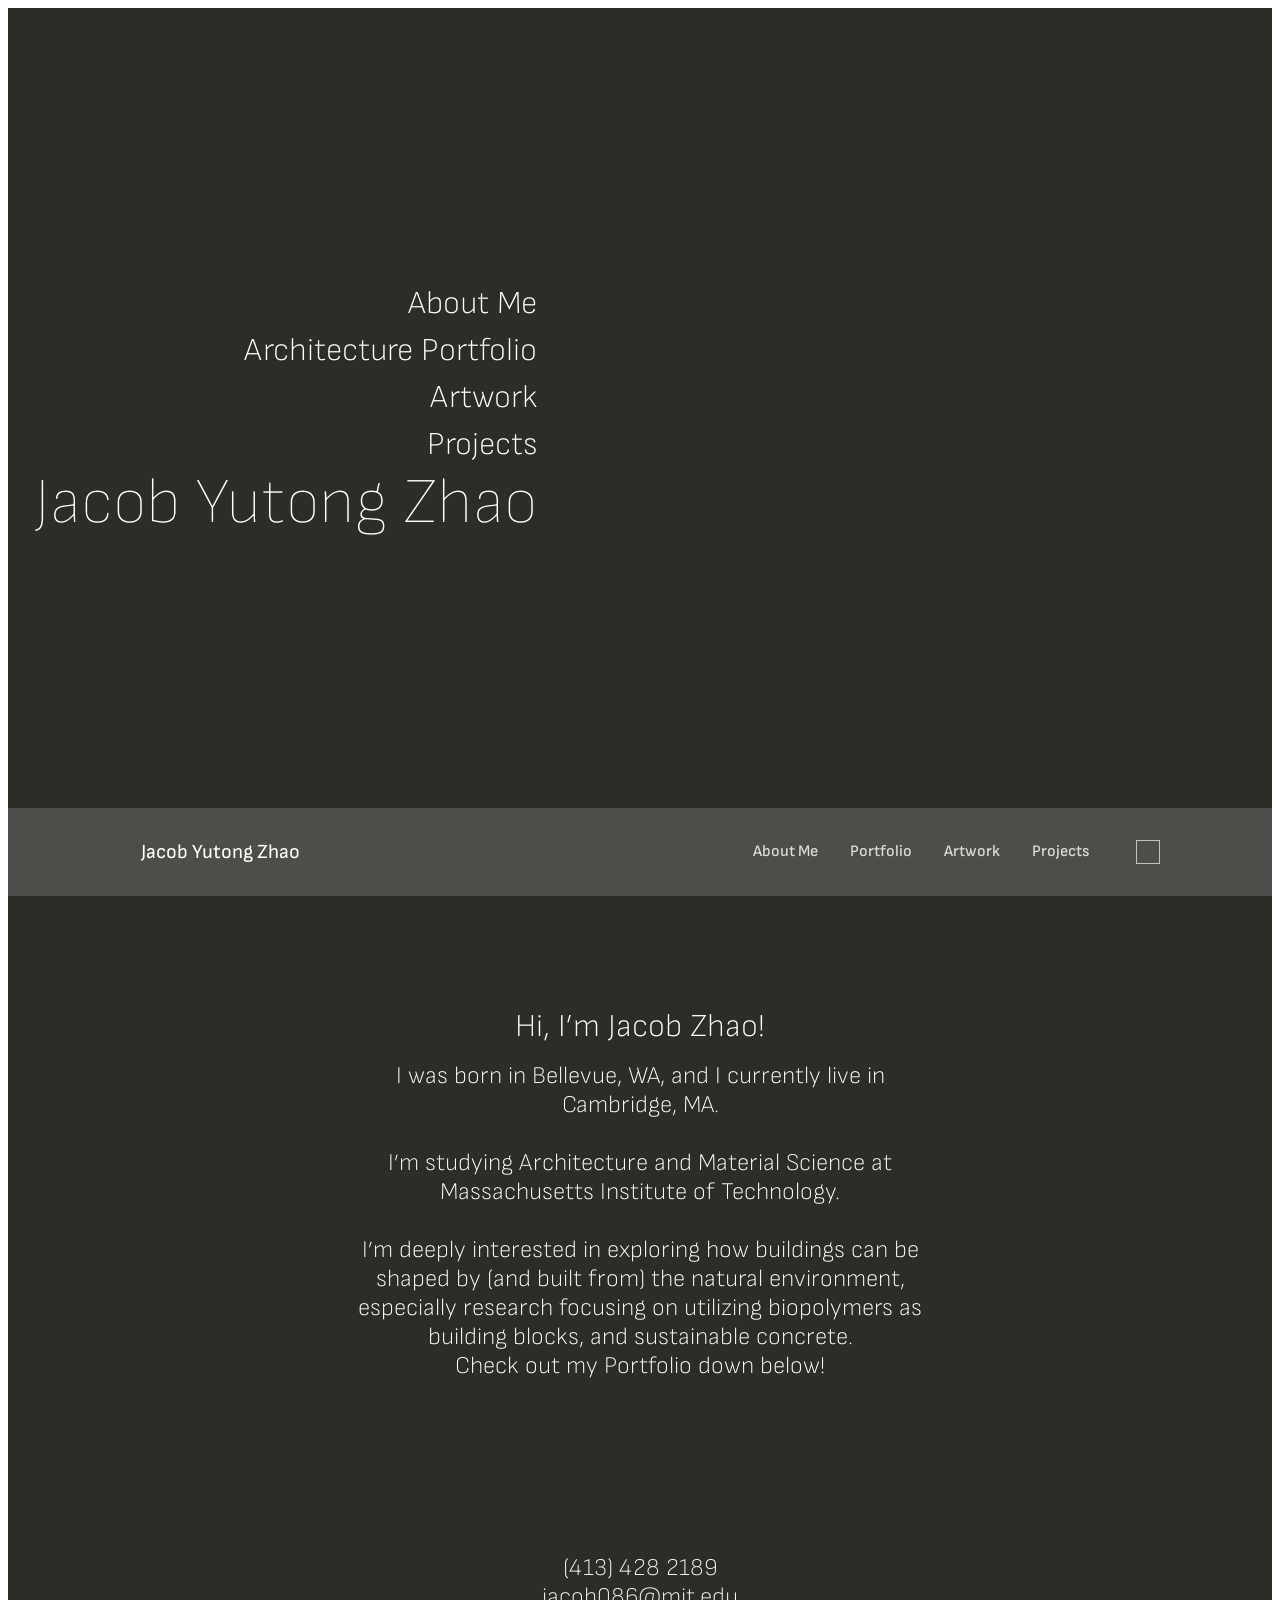
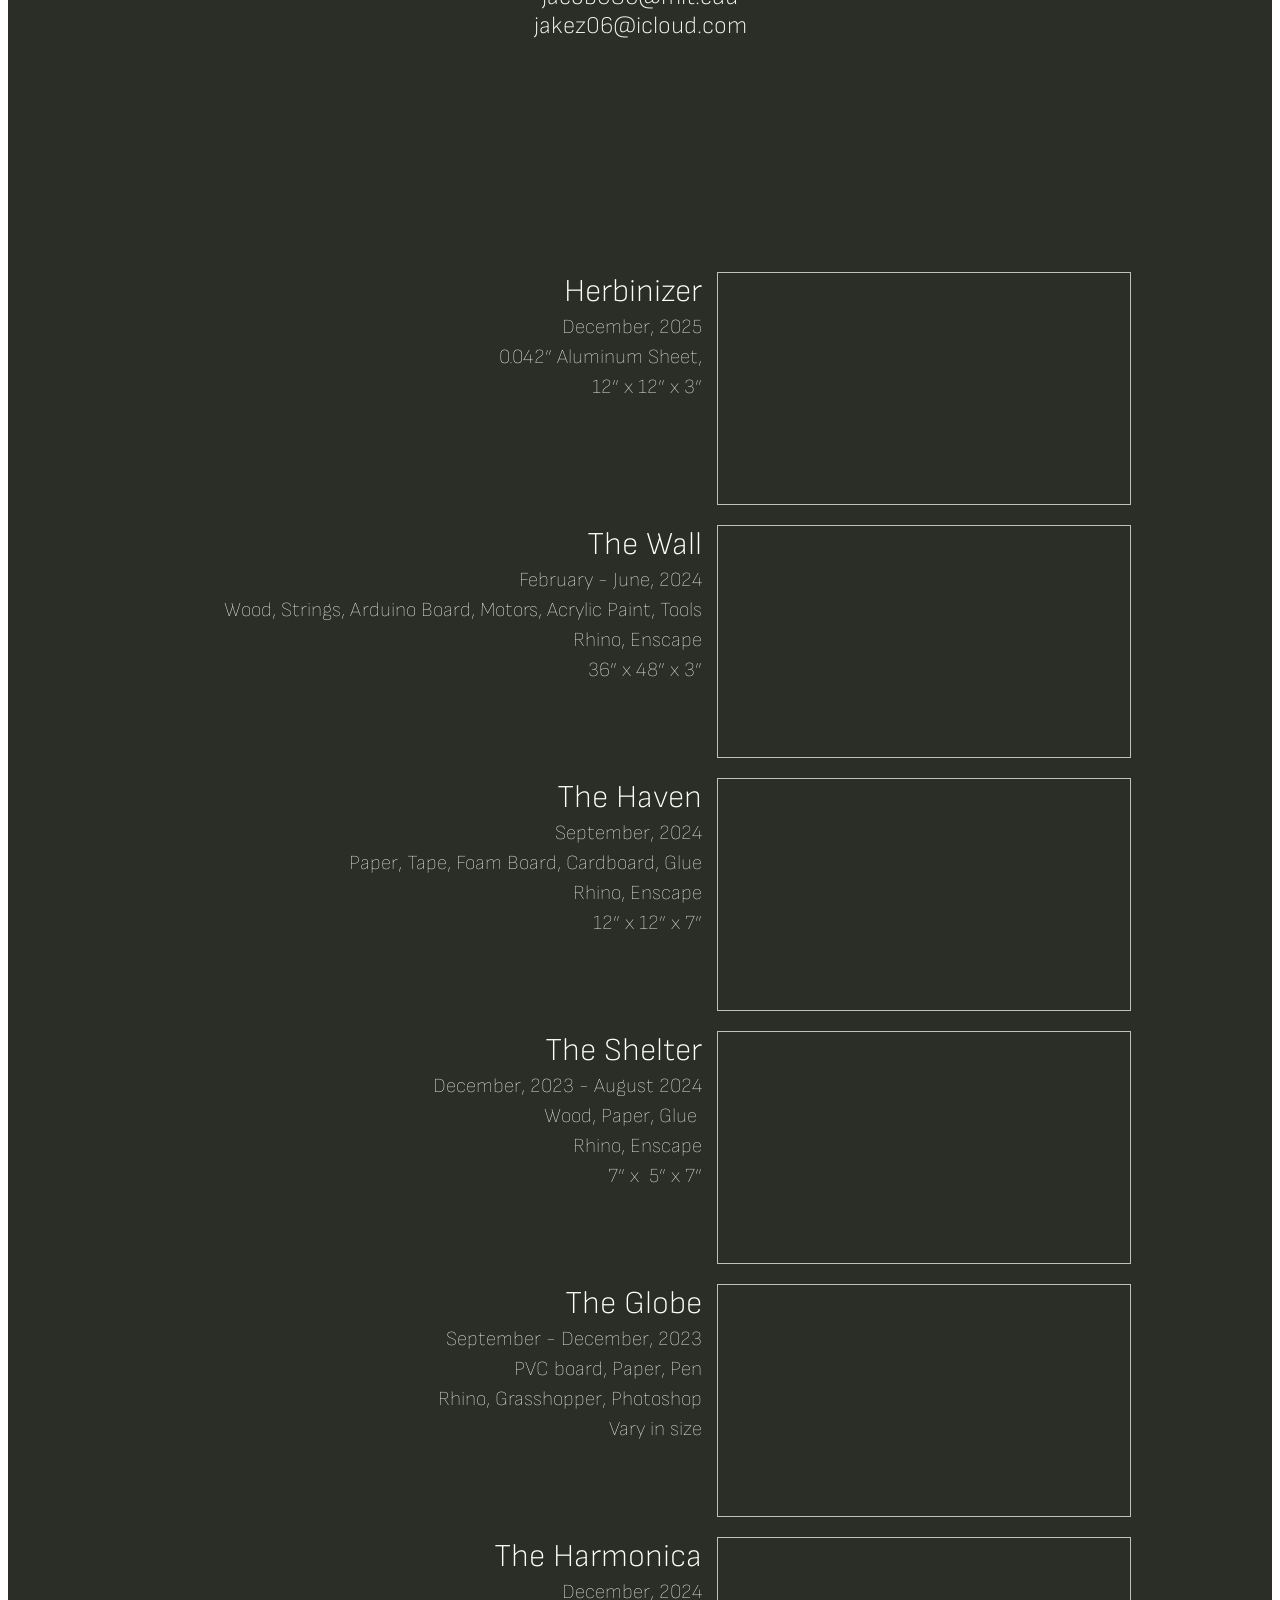
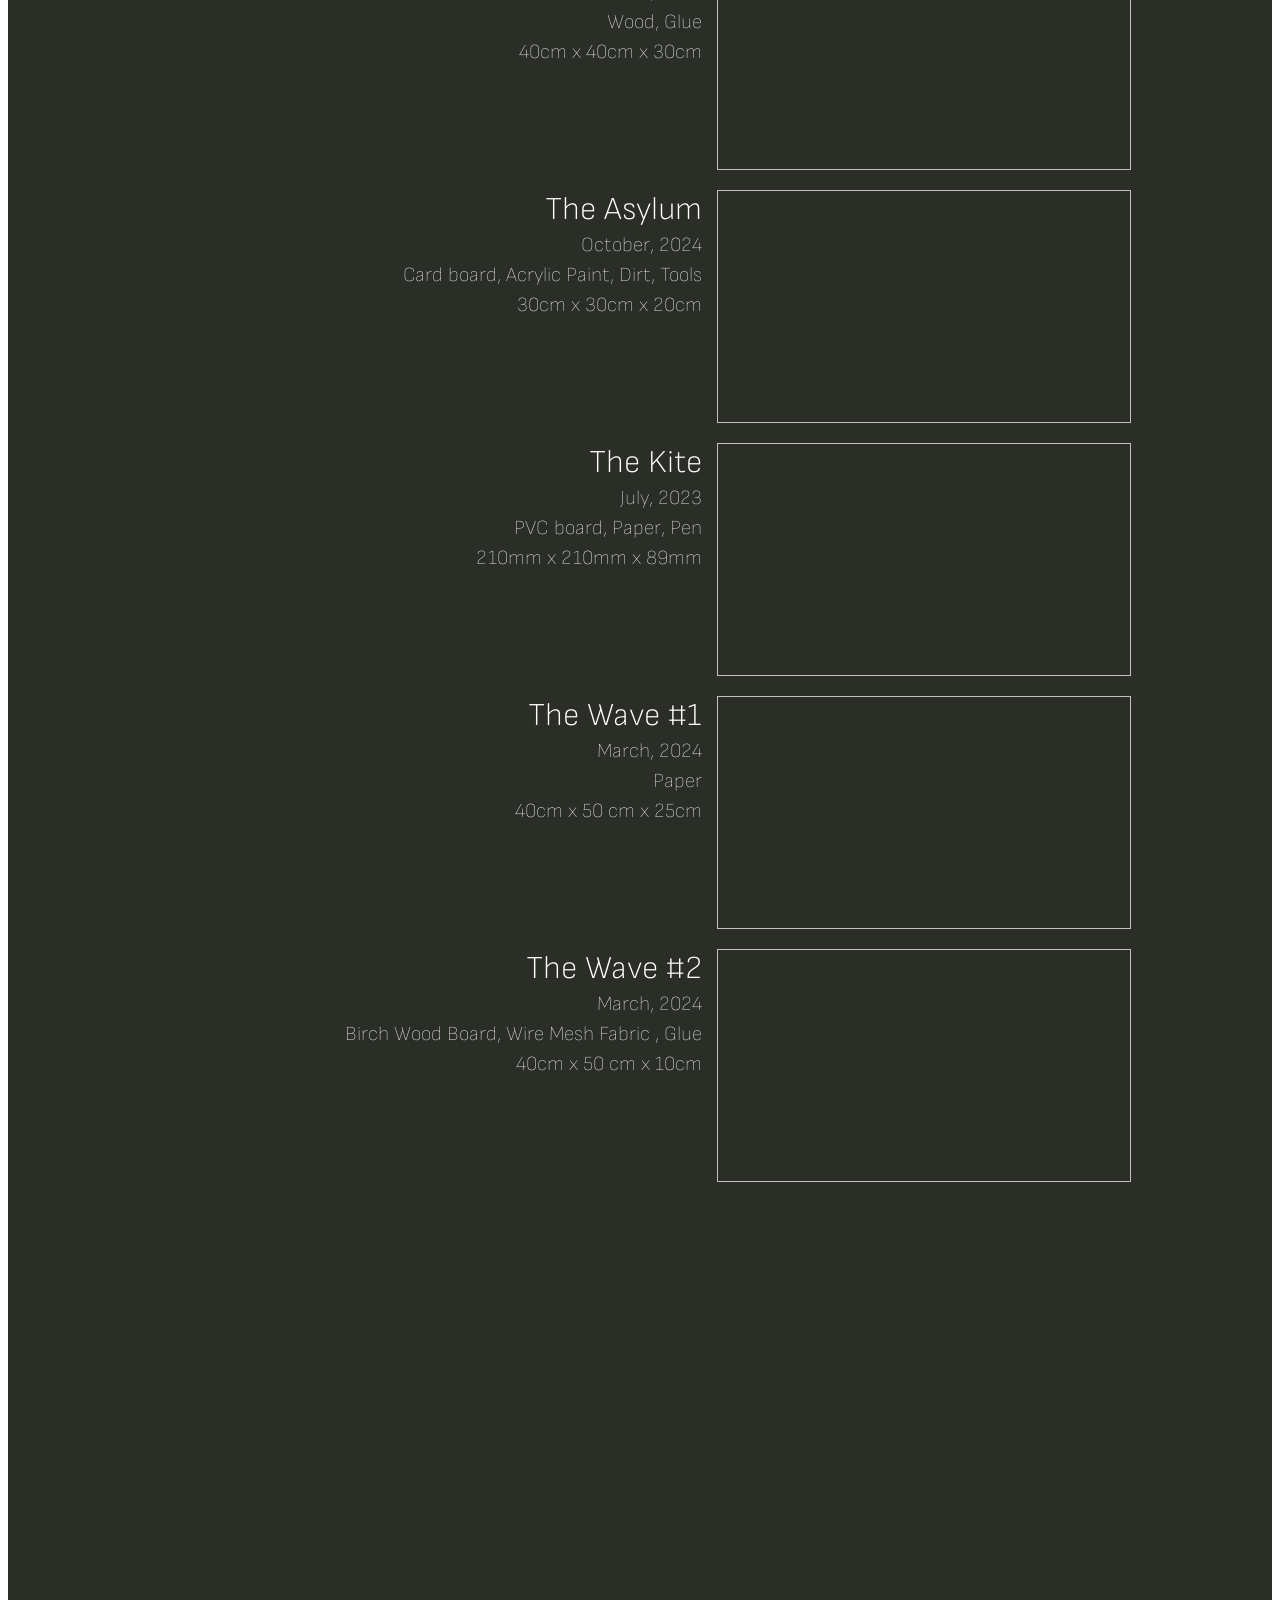
==== Good Stuff/index.html @ 0d8fbf67 "brand new good stuff" ====
<!DOCTYPE html>
<html>
<head>
  <meta charset="utf-8">
  <meta name="viewport" content="initial-scale=1, width=device-width">

  <link rel="preconnect" href="https://fonts.googleapis.com">
  <link rel="preconnect" href="https://fonts.gstatic.com" crossorigin>
  <link href="https://fonts.googleapis.com/css2?family=Sofia+Sans:wght@200;300;400;500;600;700&display=swap" rel="stylesheet">

  <link rel="stylesheet" href="./index.css" />
</head>

<body>
  	
  	<div class="desktop">
    		<div class="home-page" data-scroll-to="homePageContainer">
      			<div class="about-me-parent">
        				<div class="about-me">
          					<div class="architecture-portfolio">About Me</div>
        				</div>
        				<div class="about-me">
          					<div class="architecture-portfolio">Architecture Portfolio</div>
        				</div>
        				<div class="about-me">
          					<div class="architecture-portfolio">Artwork</div>
        				</div>
        				<div class="about-me">
          					<div class="architecture-portfolio">Projects</div>
        				</div>
        				<div class="jacob-yutong-zhao">Jacob Yutong Zhao</div>
      			</div>
      			<img class="cover-sketch-inverted-1-1" alt="">
      			
    		</div>
    		<div class="nav-bar">
      			<div class="logo" id="logoContainer">
        				<img class="tong-logo-2-icon" alt="">
        				
        				<div class="jacob-yutong-zhao2">Jacob Yutong Zhao</div>
      			</div>
      			<div class="nav-parent">
        				<div class="nav">
          					<div class="about-me3" id="aboutMeText">About Me</div>
          					<div class="about-me3" id="portfolioText">Portfolio</div>
          					<div class="about-me3" id="artworkText">Artwork</div>
          					<div class="about-me3" id="projectsText">Projects</div>
        				</div>
        				<div class="social-links">
          					<img class="social-link-1" alt="">
          					
          					<img class="social-link-2" alt="">
          					
        				</div>
      			</div>
    		</div>
    		<div class="about-me4" data-scroll-to="aboutMeContainer">
      			<div class="frame-parent">
        				<div class="hi-im-jacob-zhao-parent">
          					<div class="hi-im-jacob">Hi, I’m Jacob Zhao!</div>
          					<div class="i-was-born">I was born in Bellevue, WA, and I currently live in Cambridge, MA.<br><br>I’m studying Architecture and Material Science at Massachusetts Institute of Technology. <br><br>I’m deeply interested in exploring how buildings can be shaped by (and built from) the natural environment, especially research focusing on utilizing biopolymers as building blocks, and sustainable concrete. <br>Check out my Portfolio down below!</div>
        				</div>
        				<div class="jacob086mitedu-jakez06iclou">(413) 428 2189<br>jacob086@mit.edu<br>jakez06@icloud.com</div>
      			</div>
    		</div>
    		<div class="architecture-portfolio2" data-scroll-to="architecturePortfolioContainer">
      			<div class="frame-group">
        				<div class="frame-container">
          					<div class="herbinizer-parent">
            						<div class="herbinizer">Herbinizer</div>
            						<div class="february-june">December, 2025<br>0.042” Aluminum Sheet, <br>12” x 12” x 3”</div>
          					</div>
          					<img class="open3-icon" alt="">
          					
        				</div>
        				<div class="frame-div">
          					<div class="herbinizer-parent">
            						<div class="herbinizer">The Wall</div>
            						<div class="february-june">February - June, 2024<br>Wood, Strings, Arduino Board, Motors, Acrylic Paint, Tools<br>Rhino, Enscape<br>36” x 48” x 3”</div>
          					</div>
          					<img class="open3-icon" alt="">
          					
        				</div>
        				<div class="frame-container">
          					<div class="herbinizer-parent">
            						<div class="herbinizer">The Haven</div>
            						<div class="february-june">September, 2024<br>Paper, Tape, Foam Board, Cardboard, Glue<br>Rhino, Enscape<br>12” x 12” x 7”</div>
          					</div>
          					<img class="enscape-2024-10-07-19-16-10-ga-icon" alt="">
          					
        				</div>
        				<div class="frame-container">
          					<div class="herbinizer-parent">
            						<div class="herbinizer">The Shelter</div>
            						<div class="december-2023-">December, 2023 - August 2024<br>Wood, Paper, Glue <br>Rhino, Enscape<br>7” x  5” x 7”</div>
          					</div>
          					<img class="enscape-2024-10-07-19-16-10-ga-icon" alt="">
          					
        				</div>
        				<div class="frame-container">
          					<div class="herbinizer-parent">
            						<div class="herbinizer">The Globe</div>
            						<div class="february-june">September - December, 2023<br>PVC board, Paper, Pen<br>Rhino, Grasshopper, Photoshop<br>Vary in size</div>
          					</div>
          					<img class="enscape-2024-10-07-19-16-10-ga-icon" alt="">
          					
        				</div>
        				<div class="frame-container">
          					<div class="herbinizer-parent">
            						<div class="herbinizer">The Harmonica</div>
            						<div class="february-june">December, 2024<br>Wood, Glue<br>40cm x 40cm x 30cm</div>
          					</div>
          					<img class="enscape-2024-10-07-19-16-10-ga-icon" alt="">
          					
        				</div>
        				<div class="frame-container">
          					<div class="herbinizer-parent">
            						<div class="herbinizer">The Asylum</div>
            						<div class="february-june">October, 2024<br>Card board, Acrylic Paint, Dirt, Tools<br>30cm x 30cm x 20cm</div>
          					</div>
          					<img class="enscape-2024-10-07-19-16-10-ga-icon" alt="">
          					
        				</div>
        				<div class="frame-container">
          					<div class="herbinizer-parent">
            						<div class="herbinizer">The Kite</div>
            						<div class="february-june">July, 2023<br>PVC board, Paper, Pen<br>210mm x 210mm x 89mm</div>
          					</div>
          					<img class="enscape-2024-10-07-19-16-10-ga-icon" alt="">
          					
        				</div>
        				<div class="frame-container">
          					<div class="frame-wrapper">
            						<div class="herbinizer-parent">
              							<div class="herbinizer">The Wave #1</div>
              							<div class="february-june">March, 2024<br>Paper<br>40cm x 50 cm x 25cm</div>
            						</div>
          					</div>
          					<img class="enscape-2024-10-07-19-16-10-ga-icon" alt="">
          					
        				</div>
        				<div class="frame-container">
          					<div class="herbinizer-parent">
            						<div class="herbinizer">The Wave #2</div>
            						<div class="february-june">March, 2024<br>Birch Wood Board, Wire Mesh Fabric , Glue<br>40cm x 50 cm x 10cm</div>
          					</div>
          					<img class="enscape-2024-10-07-19-16-10-ga-icon" alt="">
          					
        				</div>
      			</div>
    		</div>
    		<div class="artwork4" data-scroll-to="artworkContainer">
      			<div class="parent">
        				<img class="icon3" alt="">
        				
        				<img class="icon4" alt="">
        				
        				<img class="icon5" alt="">
        				
        				<img class="icon6" alt="">
        				
        				<img class="icon7" alt="">
        				
        				<img class="icon8" alt="">
        				
        				<img class="icon9" alt="">
        				
        				<img class="icon10" alt="">
        				
        				<img class="icon11" alt="">
        				
        				<img class="icon9" alt="">
        				
        				<img class="icon13" alt="">
        				
        				<img class="icon14" alt="">
        				
        				<img class="icon15" alt="">
        				
        				<img class="icon9" alt="">
        				
        				<img class="icon9" alt="">
        				
        				<img class="icon18" alt="">
        				
      			</div>
    		</div>
    		<div class="projects4" data-scroll-to="projects">
    		</div>
  	</div>
  	
  	
  	
  	
  	<script>
    		var logoContainer = document.getElementById("logoContainer");
    		if(logoContainer) {
      			logoContainer.addEventListener("click", function () {
        				var anchor = document.querySelector("[data-scroll-to='homePageContainer']");
        				if(anchor) {
          					anchor.scrollIntoView({"block":"start","behavior":"smooth"})
        				}
      			});
    		}
    		
    		
    		var aboutMeText = document.getElementById("aboutMeText");
    		if(aboutMeText) {
      			aboutMeText.addEventListener("click", function () {
        				var anchor = document.querySelector("[data-scroll-to='aboutMeContainer']");
        				if(anchor) {
          					anchor.scrollIntoView({"block":"start","behavior":"smooth"})
        				}
      			});
    		}
    		
    		
    		var portfolioText = document.getElementById("portfolioText");
    		if(portfolioText) {
      			portfolioText.addEventListener("click", function () {
        				var anchor = document.querySelector("[data-scroll-to='architecturePortfolioContainer']");
        				if(anchor) {
          					anchor.scrollIntoView({"block":"start","behavior":"smooth"})
        				}
      			});
    		}
    		
    		
    		var artworkText = document.getElementById("artworkText");
    		if(artworkText) {
      			artworkText.addEventListener("click", function () {
        				var anchor = document.querySelector("[data-scroll-to='artworkContainer']");
        				if(anchor) {
          					anchor.scrollIntoView({"block":"start","behavior":"smooth"})
        				}
      			});
    		}
    		
    		
    		var projectsText = document.getElementById("projectsText");
    		if(projectsText) {
      			projectsText.addEventListener("click", function () {
        				var anchor = document.querySelector("[data-scroll-to='projects']");
        				if(anchor) {
          					anchor.scrollIntoView({"block":"start","behavior":"smooth"})
        				}
      			});
    		}
  	</script></body>
</html>
---- Good Stuff/index.css ----
.desktop {
  	width: 100%;
  	position: relative;
  	background-color: #2a2e26;
  	overflow-y: auto;
  	display: flex;
  	flex-direction: column;
  	align-items: flex-start;
  	isolation: isolate;
  	text-align: center;
  	font-size: 32px;
  	color: #fff;
  	font-family: 'Sofia Sans';
}
.home-page {
  	align-self: stretch;
  	height: 800px;
  	overflow: hidden;
  	flex-shrink: 0;
  	display: flex;
  	align-items: center;
  	justify-content: center;
  	gap: 4px;
  	z-index: 5;
  	text-align: right;
}
.about-me-parent {
  	flex: 1;
  	overflow: hidden;
  	display: flex;
  	flex-direction: column;
  	align-items: flex-end;
  	justify-content: flex-end;
  	padding: 40px 20px;
}
.about-me {
  	align-self: stretch;
  	height: 47px;
  	position: relative;
}
.architecture-portfolio {
  	position: absolute;
  	height: 100%;
  	width: 100%;
  	top: 0%;
  	left: 0%;
  	font-weight: 200;
  	display: flex;
  	align-items: flex-end;
  	justify-content: flex-end;
}
.jacob-yutong-zhao {
  	align-self: stretch;
  	position: relative;
  	font-size: 64px;
  	font-weight: 100;
}
.cover-sketch-inverted-1-1 {
  	width: 711px;
  	position: relative;
  	max-height: 100%;
  	object-fit: cover;
}
.nav-bar {
  	align-self: stretch;
  	background-color: #4c4f49;
  	display: flex;
  	align-items: center;
  	justify-content: space-between;
  	padding: 20px 64px;
  	gap: 20px;
  	z-index: 4;
  	font-size: 20px;
}
.logo {
  	display: flex;
  	align-items: center;
  	justify-content: center;
  	padding: 12px 13px;
  	gap: 16px;
  	cursor: pointer;
}
.tong-logo-2-icon {
  	width: 40px;
  	position: relative;
  	max-height: 100%;
  	object-fit: cover;
}
.jacob-yutong-zhao2 {
  	position: relative;
}
.nav-parent {
  	width: 455px;
  	display: flex;
  	align-items: center;
  	justify-content: space-between;
  	gap: 20px;
  	font-size: 16px;
  	color: rgba(255, 255, 255, 0.8);
  	font-family: 'Sofia Sans';
}
.nav {
  	display: flex;
  	align-items: center;
  	gap: 32px;
}
.about-me3 {
  	position: relative;
  	line-height: 145%;
  	font-weight: 500;
  	cursor: pointer;
}
.social-links {
  	display: flex;
  	align-items: center;
  	gap: 24px;
}
.social-link-1 {
  	height: 24px;
  	width: 24px;
  	position: relative;
}
.social-link-2 {
  	width: 24px;
  	position: relative;
  	max-height: 100%;
}
.about-me4 {
  	align-self: stretch;
  	overflow: hidden;
  	flex-shrink: 0;
  	display: flex;
  	align-items: flex-start;
  	justify-content: center;
  	padding: 96px 0px;
  	box-sizing: border-box;
  	min-height: 800px;
  	z-index: 3;
}
.frame-parent {
  	flex: 1;
  	overflow: hidden;
  	display: flex;
  	flex-direction: column;
  	align-items: center;
  	justify-content: center;
  	padding: 20px;
  	box-sizing: border-box;
  	gap: 82px;
  	max-width: 100%;
}
.hi-im-jacob-zhao-parent {
  	width: 600px;
  	height: 459px;
  	position: relative;
}
.hi-im-jacob {
  	position: absolute;
  	top: 0px;
  	left: 0px;
  	font-weight: 200;
  	display: flex;
  	align-items: center;
  	justify-content: center;
  	width: 600px;
  	height: 29px;
}
.i-was-born {
  	position: absolute;
  	top: 49px;
  	left: 0px;
  	font-size: 24px;
  	font-weight: 200;
  	display: flex;
  	align-items: center;
  	justify-content: center;
  	width: 600px;
}
.jacob086mitedu-jakez06iclou {
  	align-self: stretch;
  	position: relative;
  	font-size: 24px;
  	font-weight: 200;
  	color: #f5f5f5;
}
.architecture-portfolio2 {
  	width: 1280px;
  	background-color: #2a2e26;
  	overflow: hidden;
  	flex-shrink: 0;
  	display: flex;
  	flex-direction: column;
  	align-items: center;
  	justify-content: center;
  	padding: 96px 64px;
  	box-sizing: border-box;
  	min-height: 800px;
  	z-index: 2;
}
.frame-group {
  	width: 966px;
  	display: flex;
  	flex-direction: column;
  	align-items: center;
  	padding: 20px 0px;
  	box-sizing: border-box;
  	gap: 20px;
}
.frame-container {
  	align-self: stretch;
  	height: 233px;
  	display: flex;
  	align-items: flex-start;
  	justify-content: flex-end;
  	gap: 15px;
}
.herbinizer-parent {
  	display: flex;
  	flex-direction: column;
  	align-items: flex-end;
  	gap: 1px;
}
.herbinizer {
  	position: relative;
  	font-weight: 200;
}
.frame-div {
  	width: 966px;
  	height: 233px;
  	display: flex;
  	align-items: flex-start;
  	justify-content: flex-end;
  	gap: 15px;
}
.february-june {
  	position: relative;
  	font-size: 20px;
  	line-height: 30px;
  	font-weight: 100;
  	text-align: right;
}
.open3-icon {
  	align-self: stretch;
  	width: 414px;
  	position: relative;
  	max-height: 100%;
  	object-fit: cover;
}
.enscape-2024-10-07-19-16-10-ga-icon {
  	align-self: stretch;
  	width: 414.2px;
  	position: relative;
  	max-height: 100%;
  	object-fit: cover;
}
.december-2023- {
  	position: relative;
  	font-size: 20px;
  	line-height: 30px;
  	font-weight: 100;
  	white-space: pre-wrap;
  	text-align: right;
}
.frame-wrapper {
  	display: flex;
  	flex-direction: column;
  	align-items: flex-end;
}
.artwork4 {
  	align-self: stretch;
  	overflow: hidden;
  	flex-shrink: 0;
  	display: flex;
  	flex-direction: column;
  	align-items: center;
  	padding: 96px 0px;
  	box-sizing: border-box;
  	min-height: 800px;
  	z-index: 1;
}
.parent {
  	width: 100%;
  	display: flex;
  	align-items: center;
  	justify-content: space-between;
  	flex-wrap: wrap;
  	align-content: center;
  	padding: 20px;
  	box-sizing: border-box;
  	gap: 20px;
  	max-width: 100%;
}
.icon3 {
  	width: 268.8px;
  	position: relative;
  	max-height: 100%;
  	object-fit: cover;
}
.icon4 {
  	width: 284px;
  	position: relative;
  	max-height: 100%;
  	object-fit: cover;
}
.icon5 {
  	width: 276.6px;
  	position: relative;
  	max-height: 100%;
  	object-fit: cover;
}
.icon6 {
  	width: 549.1px;
  	position: relative;
  	max-height: 100%;
  	object-fit: cover;
}
.icon7 {
  	width: 267.1px;
  	position: relative;
  	max-height: 100%;
  	object-fit: cover;
}
.icon8 {
  	width: 279.4px;
  	position: relative;
  	max-height: 100%;
  	object-fit: cover;
}
.icon9 {
  	width: 546.6px;
  	position: relative;
  	max-height: 100%;
  	object-fit: cover;
}
.icon10 {
  	width: 532px;
  	position: relative;
  	max-height: 100%;
  	object-fit: cover;
}
.icon11 {
  	width: 564.3px;
  	position: relative;
  	max-height: 100%;
  	object-fit: cover;
}
.icon13 {
  	width: 273.2px;
  	position: relative;
  	max-height: 100%;
  	object-fit: cover;
}
.icon14 {
  	width: 277px;
  	position: relative;
  	max-height: 100%;
  	object-fit: cover;
}
.icon15 {
  	width: 569.6px;
  	position: relative;
  	max-height: 100%;
  	object-fit: cover;
  	opacity: 0.1;
}
.icon18 {
  	width: 276.5px;
  	position: relative;
  	max-height: 100%;
  	object-fit: cover;
}
.projects4 {
  	align-self: stretch;
  	height: 800px;
  	overflow: hidden;
  	flex-shrink: 0;
  	display: flex;
  	flex-direction: column;
  	align-items: center;
  	justify-content: center;
  	padding: 96px 0px;
  	box-sizing: border-box;
  	min-height: 800px;
  	z-index: 0;
}
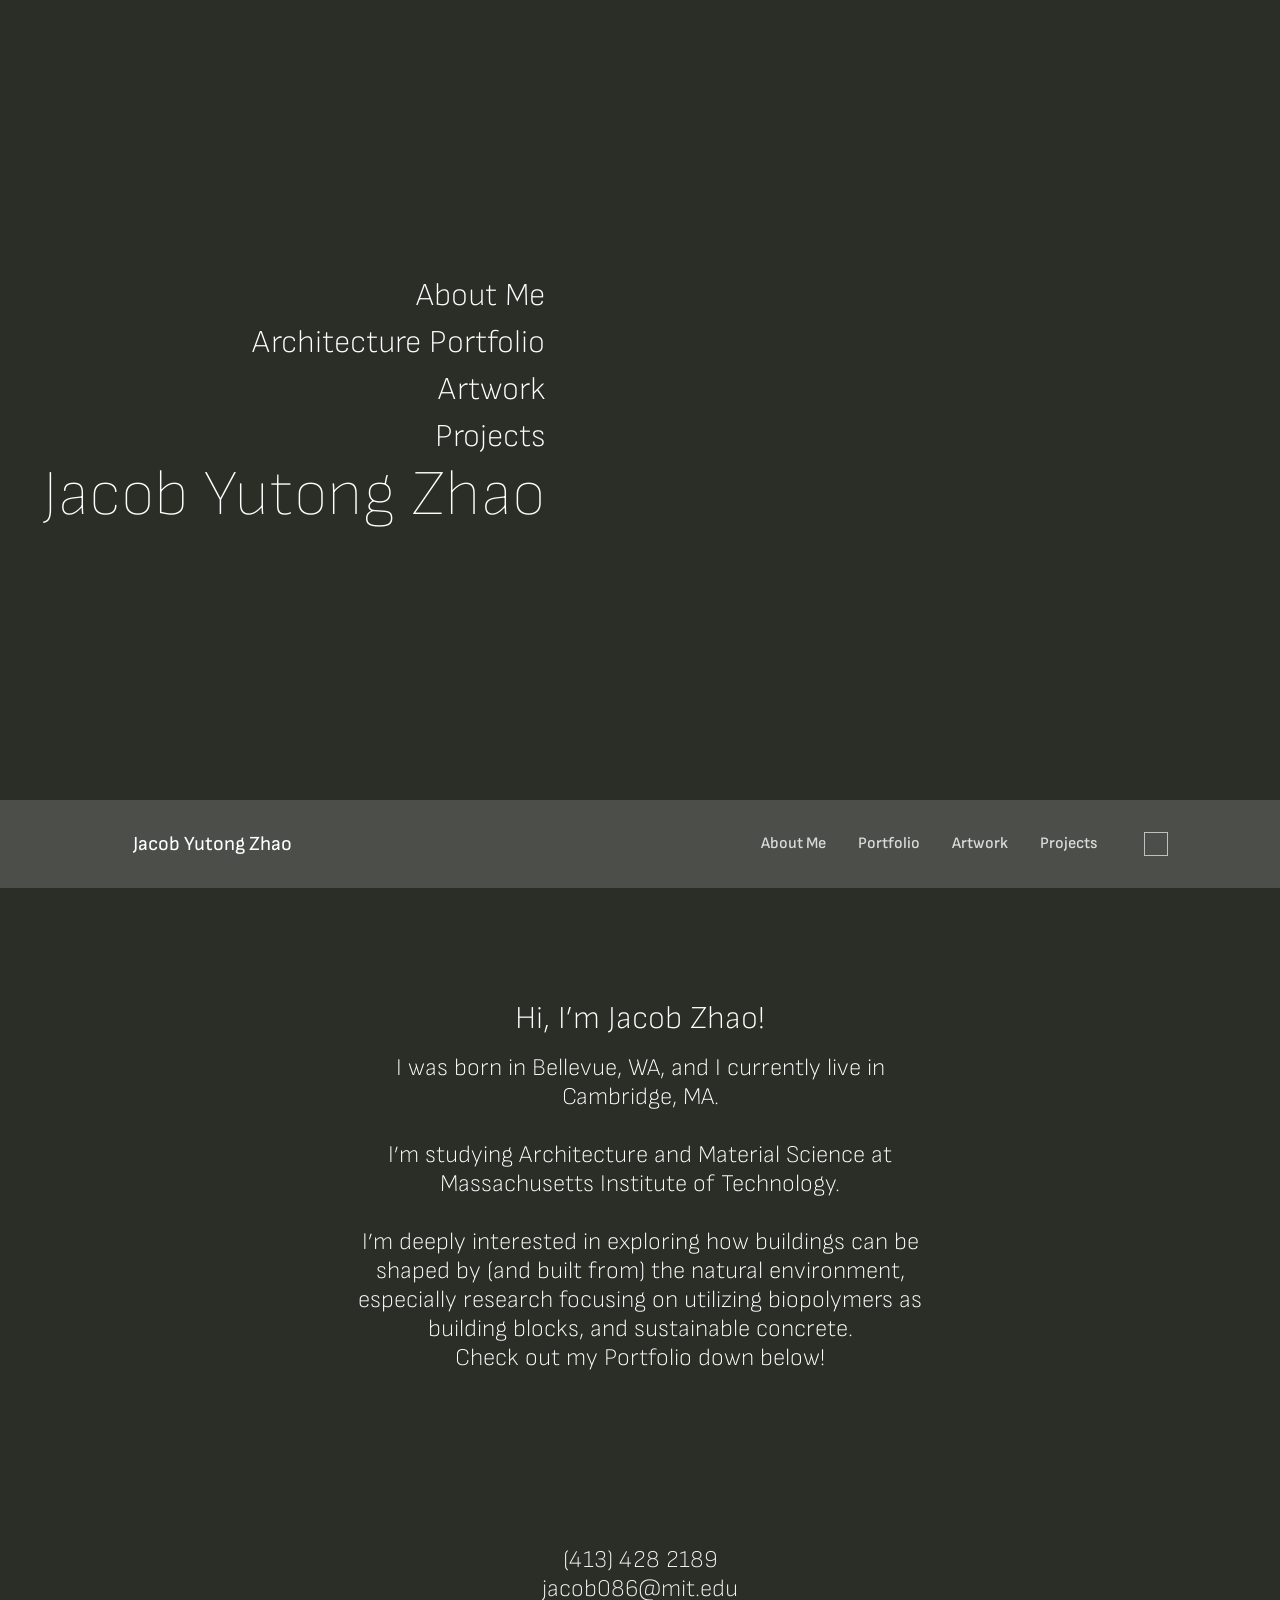
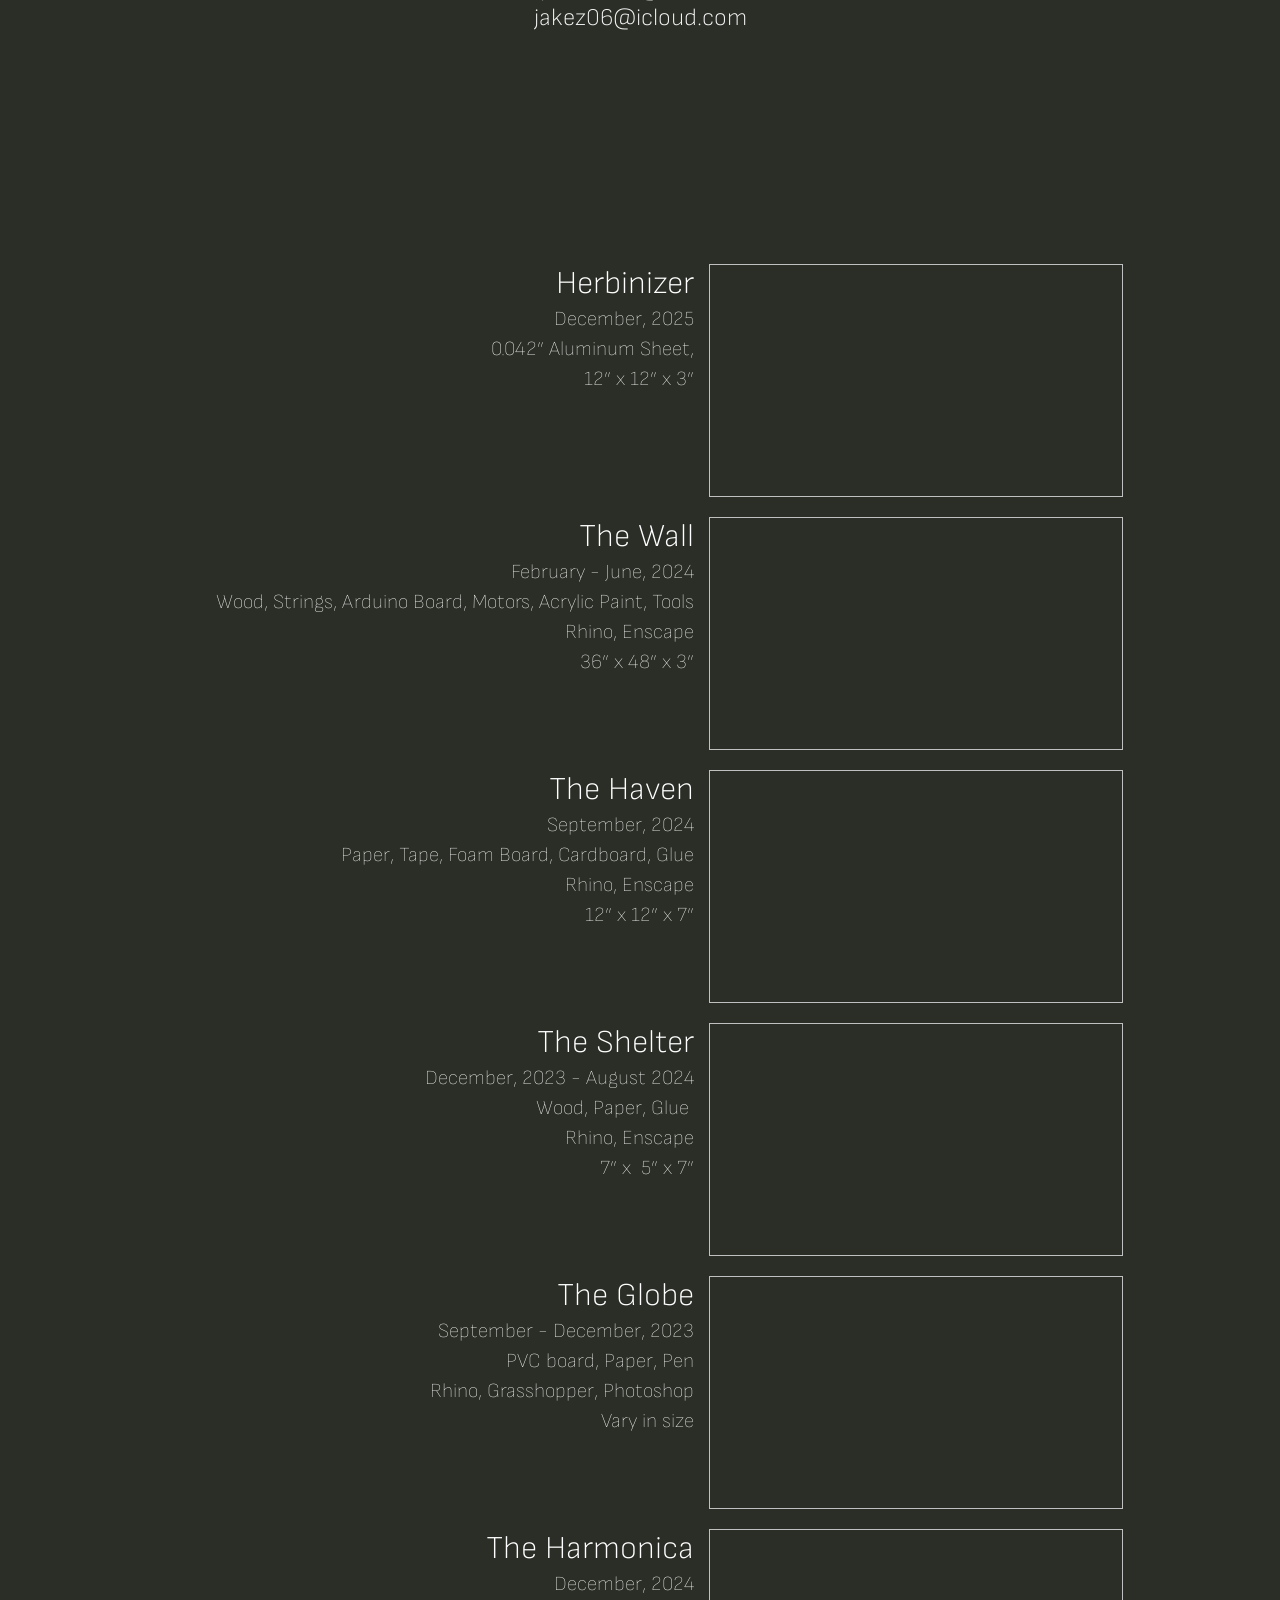
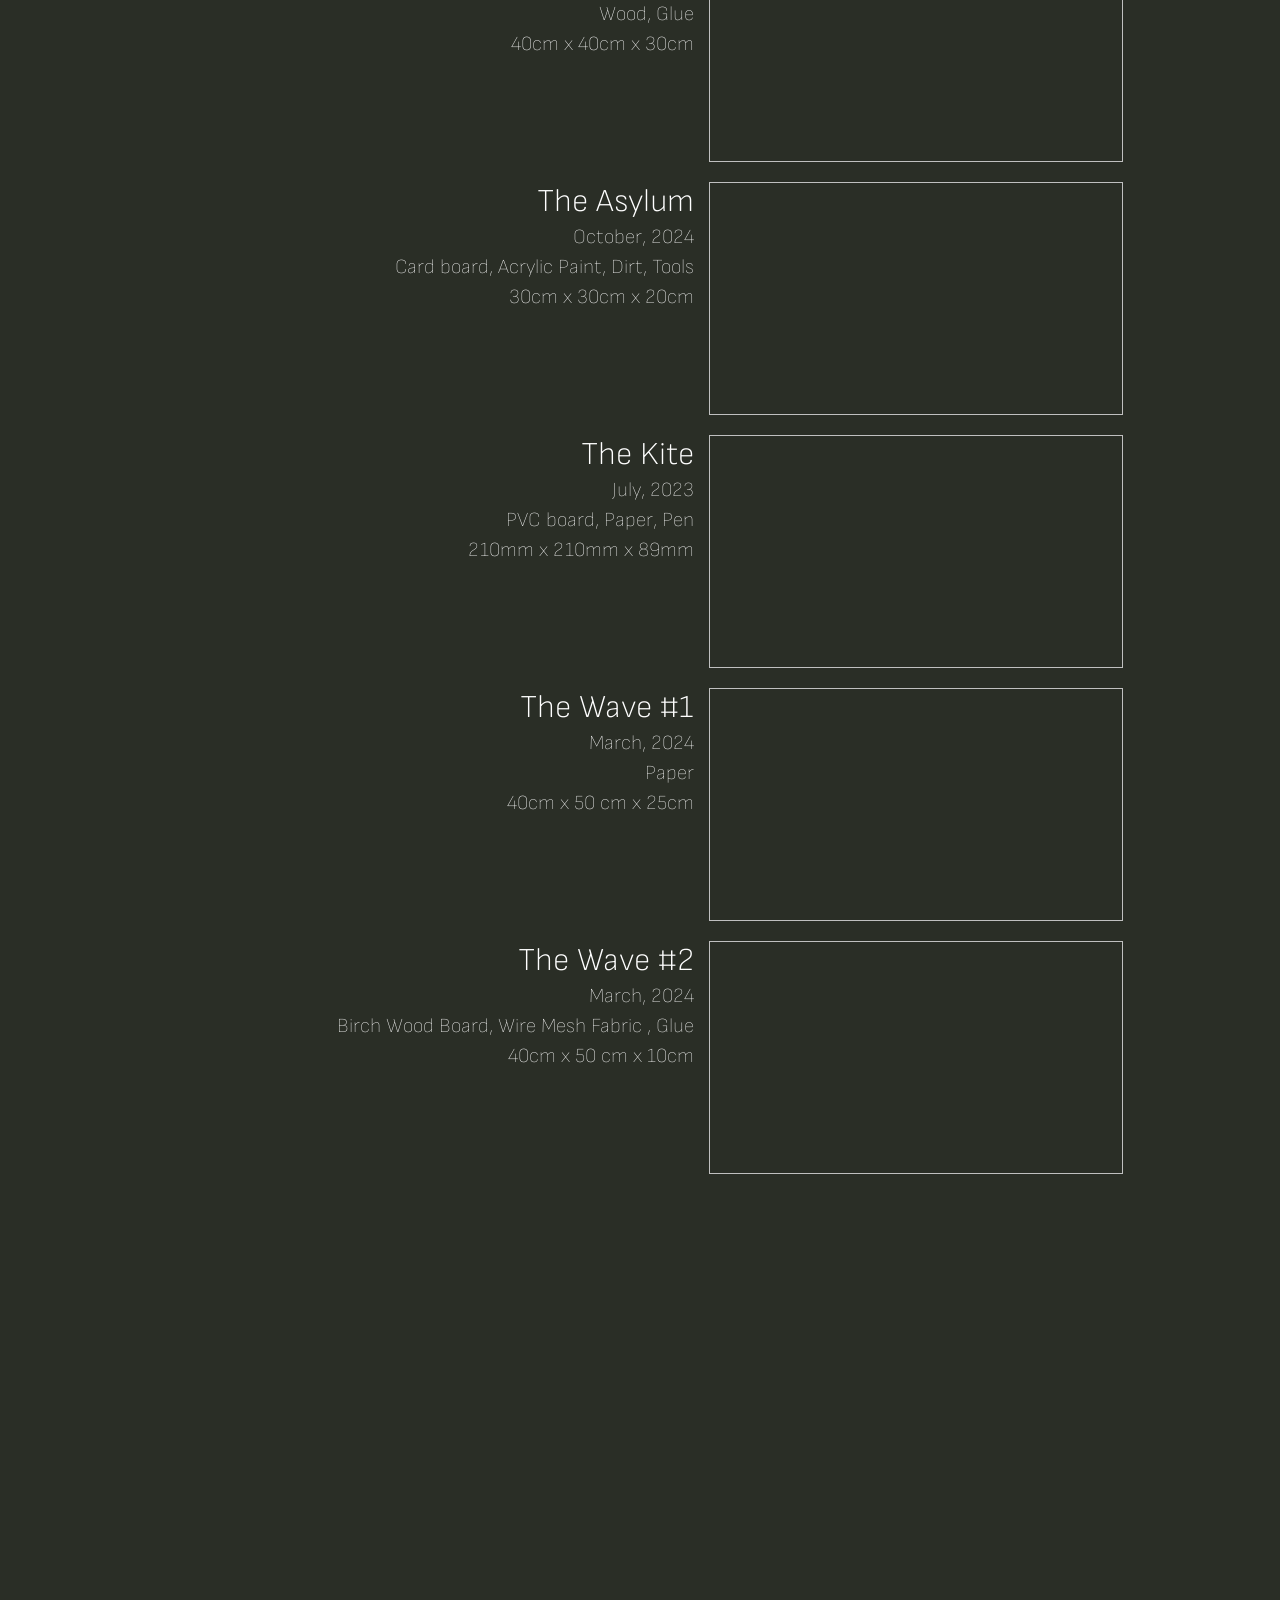
==== commit a3127f6d: "cleanup" ====
--- a/Good Stuff/index.html
+++ b/Good Stuff/index.html
@@ -9,10 +9,10 @@
   <link href="https://fonts.googleapis.com/css2?family=Sofia+Sans:wght@200;300;400;500;600;700&display=swap" rel="stylesheet">
 
   <link rel="stylesheet" href="./index.css" />
+  <link rel="stylesheet" href="./global.css" />
 </head>
 
 <body>
-  	
   	<div class="desktop">
     		<div class="home-page" data-scroll-to="homePageContainer">
       			<div class="about-me-parent">
@@ -30,7 +30,7 @@
         				</div>
         				<div class="jacob-yutong-zhao">Jacob Yutong Zhao</div>
       			</div>
-      			<img class="cover-sketch-inverted-1-1" alt="">
+      			<img class="cover-pic" src="Pictures/coverPic.png" alt="">
       			
     		</div>
     		<div class="nav-bar">
--- a/Good Stuff/index.css
+++ b/Good Stuff/index.css
@@ -55,7 +55,7 @@
   	font-size: 64px;
   	font-weight: 100;
 }
-.cover-sketch-inverted-1-1 {
+.cover-pic {
   	width: 711px;
   	position: relative;
   	max-height: 100%;
--- a/Good Stuff/global.css
+++ b/Good Stuff/global.css
@@ -0,0 +1,6 @@
+
+body {
+  	margin: 0;
+  	line-height: normal;
+}
+
